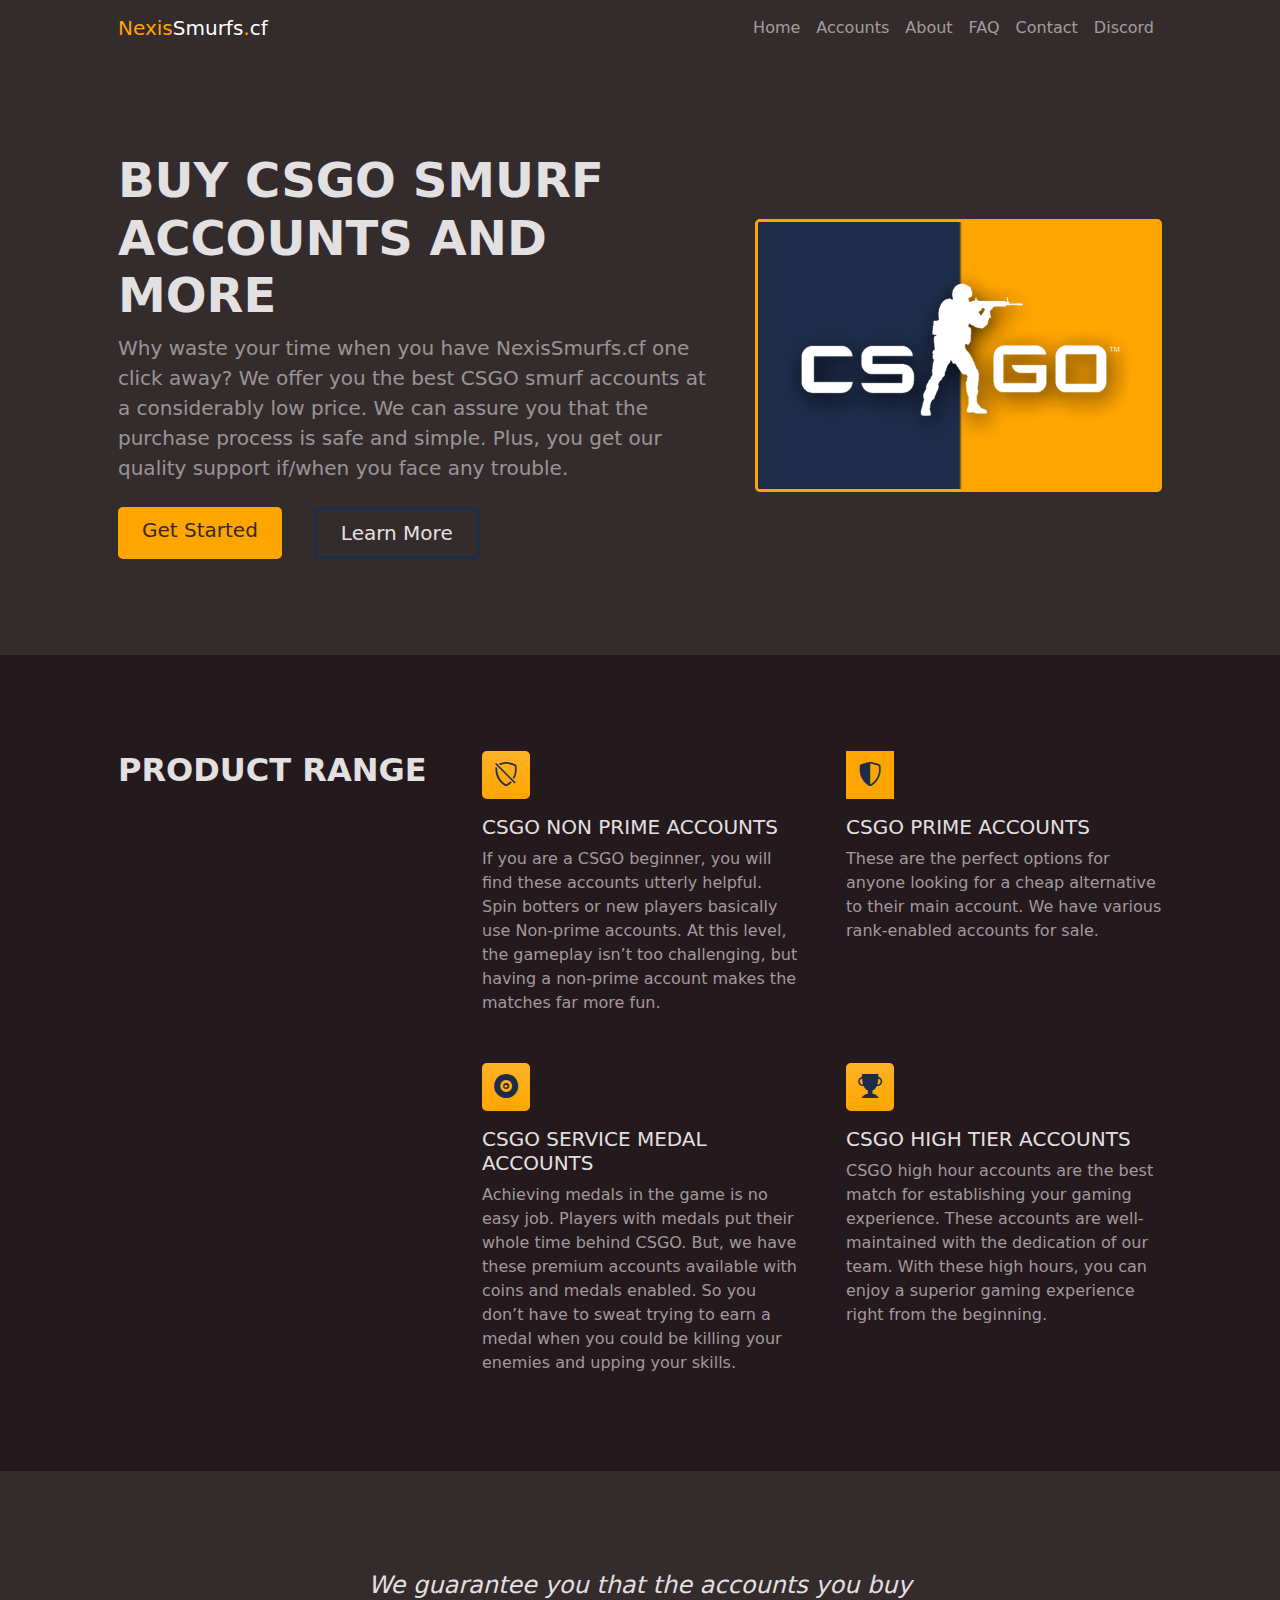
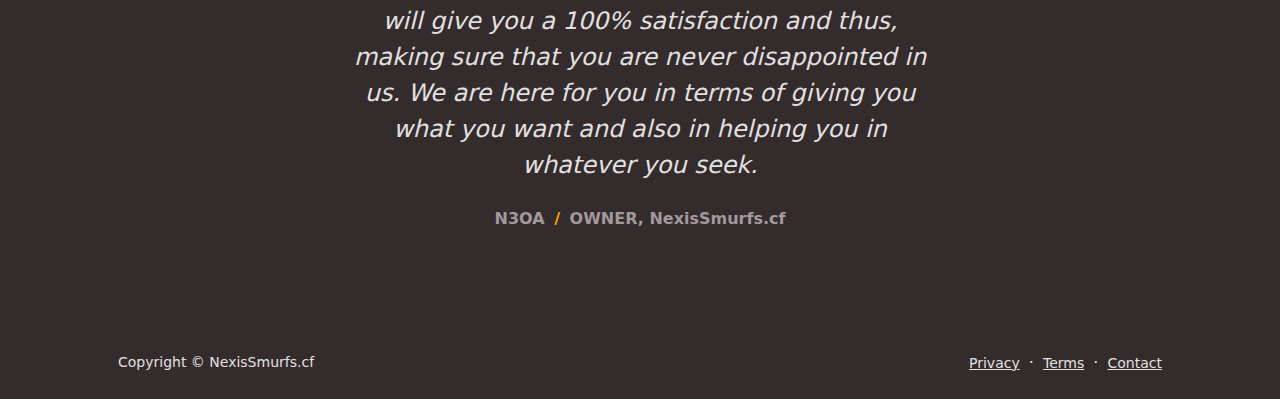
==== index.html @ 11b52ce0 "Update index.html" ====
<!DOCTYPE html>
<html lang="en">
    <head>
        <meta charset="utf-8" />
        <meta name="viewport" content="width=device-width, initial-scale=1, shrink-to-fit=no" />
        <meta name="description" content="Best Smurf Accounts Marketplace" />
        <meta name="author" content="N-OA" />
        <title>NexisSmurfs.cf</title>
        <!-- Favicon-->
        <link rel="icon" type="image/x-icon" href="assets/favicon.ico" />
        <!-- Bootstrap icons-->
        <link href="https://cdn.jsdelivr.net/npm/bootstrap-icons@1.5.0/font/bootstrap-icons.css" rel="stylesheet" />
        <!-- Core theme CSS (includes Bootstrap)-->
        <link href="css/styles.css" rel="stylesheet" />
        <link href="css/style.css" rel="stylesheet" />
    </head>
    <body class="d-flex flex-column h-100">
        <main class="flex-shrink-0">
            <!-- Navigation-->
            <nav class="navbar navbar-expand-lg navbar-dark background_dark">
                <div class="container px-5">
                    <a class="text_white navbar-brand" href="index.html"><span class="brand"><span class="text_orange">N</span><span class="text_orange">e</span><span class="text_orange">x</span><span class="text_orange">i</span><span class="text_orange">s</span><span>S</span><span>m</span><span>u</span><span>r</span><span>f</span><span>s</span><span class="text_orange">.</span><span>c</span><span>f</span></span></a>
                    <button class="navbar-toggler" type="button" data-bs-toggle="collapse" data-bs-target="#navbarSupportedContent" aria-controls="navbarSupportedContent" aria-expanded="false" aria-label="Toggle navigation"><span class="navbar-toggler-icon"></span></button>
                    <div class="collapse navbar-collapse" id="navbarSupportedContent">
                        <ul class="navbar-nav ms-auto mb-2 mb-lg-0">
                            <li class="nav-item"><a class="text_white nav-link" href="index.html">Home</a></li>
                            <li class="nav-item"><a class="text_white nav-link" href="https://nexissmurfs.mysellix.io/">Accounts</a></li>
                            <li class="nav-item"><a class="text_white nav-link" href="about.html">About</a></li>
                            <li class="nav-item"><a class="text_white nav-link" href="faq.html">FAQ</a></li>
                            <li class="nav-item"><a class="text_white nav-link" href="contact.html">Contact</a></li>
                            <li class="nav-item"><a class="text_white nav-link" href="https://discord.com/invite/tseqmQRBNT">Discord</a></li>
                        </ul>
                    </div>
                </div>
            </nav>
            <!-- Header-->
            <header class="background_dark py-5">
                <div class="container px-5">
                    <div class="row gx-5 align-items-center justify-content-center">
                        <div class="col-lg-8 col-xl-7 col-xxl-6">
                            <div class="my-5 text-center text-xl-start">
                                <h1 class="display-5 fw-bolder text_white mb-2">BUY CSGO SMURF ACCOUNTS AND MORE</h1>
                                <p class="lead fw-normal text_white_dark text-white-50 mb-4">
                                    Why waste your time when you have NexisSmurfs.cf one click away? We offer you the best CSGO smurf accounts at a considerably low price. We can assure you that the purchase process is safe and simple. Plus, you get our quality support if/when you face any trouble.
                                </p>
                                <div class="d-grid gap-3 d-sm-flex justify-content-sm-center justify-content-xl-start">
                                    <a class="btn btn-primary btn-lg px-4 me-sm-3 button_orange" href="https://nexissmurfs.mysellix.io/">Get Started</a>
                                    <a class="btn btn-outline-light btn-lg px-4 button_orange_reverse" href="about.html">Learn More</a>
                                </div>
                            </div>
                        </div>
                        <div class="col-xl-5 col-xxl-6 d-none d-xl-block text-center"><img class="img-fluid rounded-3 my-5 border_orange" src="assets/csgo.png" alt="..." /></div>
                    </div>
                </div>
            </header>
            <!-- Features section-->
            <section class="py-5 background_dark2" id="features">
                <div class="container px-5 my-5">
                    <div class="row gx-5">
                        <div class="col-lg-4 mb-5 mb-lg-0"><h2 class="fw-bolder mb-0 text_white">PRODUCT RANGE</h2></div>
                        <div class="col-lg-8">
                            <div class="row gx-5 row-cols-1 row-cols-md-2">
                                <div class="col mb-5 h-100">
                                    <div class="feature bg-gradient rounded-3 mb-3 background_orange"><i class="bi bi-shield-slash"></i></div>
                                    <h2 class="h5 text_white">CSGO NON PRIME ACCOUNTS</h2>
                                    <p class="mb-0 text_white_dark">
                                        If you are a CSGO beginner, you will find these accounts utterly helpful. Spin botters or new players basically use Non-prime accounts. At this level, the gameplay isn’t too challenging, but having a non-prime account makes the matches far more fun.
                                    </p>
                                </div>
                                <div class="col mb-5 h-100">
                                    <div class="feature bg-gradientrounded-3 mb-3 background_orange"><i class="bi bi-shield-shaded"></i></div>
                                    <h2 class="h5 text_white">CSGO PRIME ACCOUNTS</h2>
                                    <p class="mb-0 text_white_dark">
                                        These are the perfect options for anyone looking for a cheap alternative to their main account. We have various rank-enabled accounts for sale.
                                    </p>
                                </div>
                                <div class="col mb-5 mb-md-0 h-100">
                                    <div class="feature bg-gradient rounded-3 mb-3 background_orange"><i class="bi bi-vinyl-fill"></i></div>
                                    <h2 class="h5 text_white">CSGO SERVICE MEDAL ACCOUNTS</h2>
                                    <p class="mb-0 text_white_dark">
                                        Achieving medals in the game is no easy job. Players with medals put their whole time behind CSGO. But, we have these premium accounts available with coins and medals enabled. So you don’t have to sweat trying to earn a medal when you could be killing your enemies and upping your skills.
                                    </p>
                                </div>
                                <div class="col h-100">
                                    <div class="feature bg-gradient rounded-3 mb-3 background_orange"><i class="bi bi-trophy-fill"></i></div>
                                    <h2 class="h5 text_white">CSGO HIGH TIER ACCOUNTS</h2>
                                    <p class="mb-0 text_white_dark">
                                        CSGO high hour accounts are the best match for establishing your gaming experience. These accounts are well-maintained with the dedication of our team. With these high hours, you can enjoy a superior gaming experience right from the beginning.
                                    </p>
                                </div>
                            </div>
                        </div>
                    </div>
                </div>
            </section>
            <!-- Testimonial section-->
            <div class="py-5 background_dark">
                <div class="container px-5 my-5">
                    <div class="row gx-5 justify-content-center">
                        <div class="col-lg-10 col-xl-7">
                            <div class="text-center">
                                <div class="fs-4 mb-4 fst-italic text_white">We guarantee you that the accounts you buy will give you a 100% satisfaction and thus, making sure that you are never disappointed in us. We are here for you in terms of giving you what you want and also in helping you in whatever you seek.</div>
                                <div class="d-flex align-items-center justify-content-center">
                                    <div class="fw-bold text_white_dark">
                                        N3OA
                                        <span class="fw-bold mx-1 text_orange">/</span>
                                        OWNER, NexisSmurfs.cf
                                    </div>
                                </div>
                            </div>
                        </div>
                    </div>
                </div>
            </div>
        </main>
        <!-- Footer-->
        <footer class="background_dark py-4 mt-auto">
            <div class="container px-5">
                <div class="row align-items-center justify-content-between flex-column flex-sm-row">
                    <div class="col-auto"><div class="small m-0 text_white">Copyright &copy; NexisSmurfs.cf</div></div>
                    <div class="col-auto">
                        <a class="link-light small text_white" href="privacy.html">Privacy</a>
                        <span class="mx-1 text_white">&middot;</span>
                        <a class="link-light small text_white" href="terms.html">Terms</a>
                        <span class="mx-1 text_white">&middot;</span>
                        <a class="link-light small text_white" href="contact.html">Contact</a>
                    </div>
                </div>
            </div>
        </footer>
        <!-- Bootstrap core JS-->
        <script src="https://cdn.jsdelivr.net/npm/bootstrap@5.1.3/dist/js/bootstrap.bundle.min.js"></script>
        <!-- Core theme JS-->
        <script src="js/scripts.js"></script>
    </body>
</html>
---- css/style.css ----
body{
    background-color: #342b2c;
}

/* Backgrounds */
.background_dark{
    background-color: #342b2c;
}

.background_dark2{
    background-color: #24191d;
}

.background_orange{
    background-color: #ffa500;
    color: #1d2c49;
}

.background_white{
    background-color: #e3e0e1 ;
}

.border_white{
    border: #e3e0e1 solid;
}

.border_orange{
    border: #ffa500 solid;
}

/* Colors */
.text_orange{
    color: #ffa500 !important;
}

.text_white{
    color: #e3e0e1;
}

.text_white_dark{
    color: #a2999c;
}

.text_black{
    color: black;
}

.text_transparant{
    color: transparent;
}

/* Buttons */
.button_orange{
    background-color: #ffa500;
    color: #342b2c;
    border: none;
}

.button_orange:hover{
    background-color: #ffa600d2;
    color: #1a1a1c;
    border: none;
}

.button_orange_reverse{
    background-color: #342b2c;
    color: #e3e0e1;
    border: #1d2c49 solid;
}

.button_orange_reverse:hover{
    background-color: #1d2c49;
    color: #e3e0e1;
    border: #1d2c49 solid;
}

/* Badge */
.badge_popular{
    background-color: #ffa500;
    color: #24191d;
}

img[src*="https://cdn.000webhost.com/000webhost/logo/footer-powered-by-000webhost-white2.png"] {
    display: none;
}

.dropdown-menu{
    background-color: #342b2c;
}

.dropdown-item{
    color: #e3e0e1;
}

.dropdown-item:active{
    background-color: black;
}

.dropdown-item:hover{
    background-color: #e3e0e1;
}

.dropdown-toggle:active, .dropdown-toggle:focus{
    box-shadow: none;
    outline: 0px;
}

.dropdown-toggle{
    width: 275px;
    height: 36px;
}

.image_type{
    padding: 5%;
    margin-bottom: 5%;
}

.brand span {
    color: white;
}
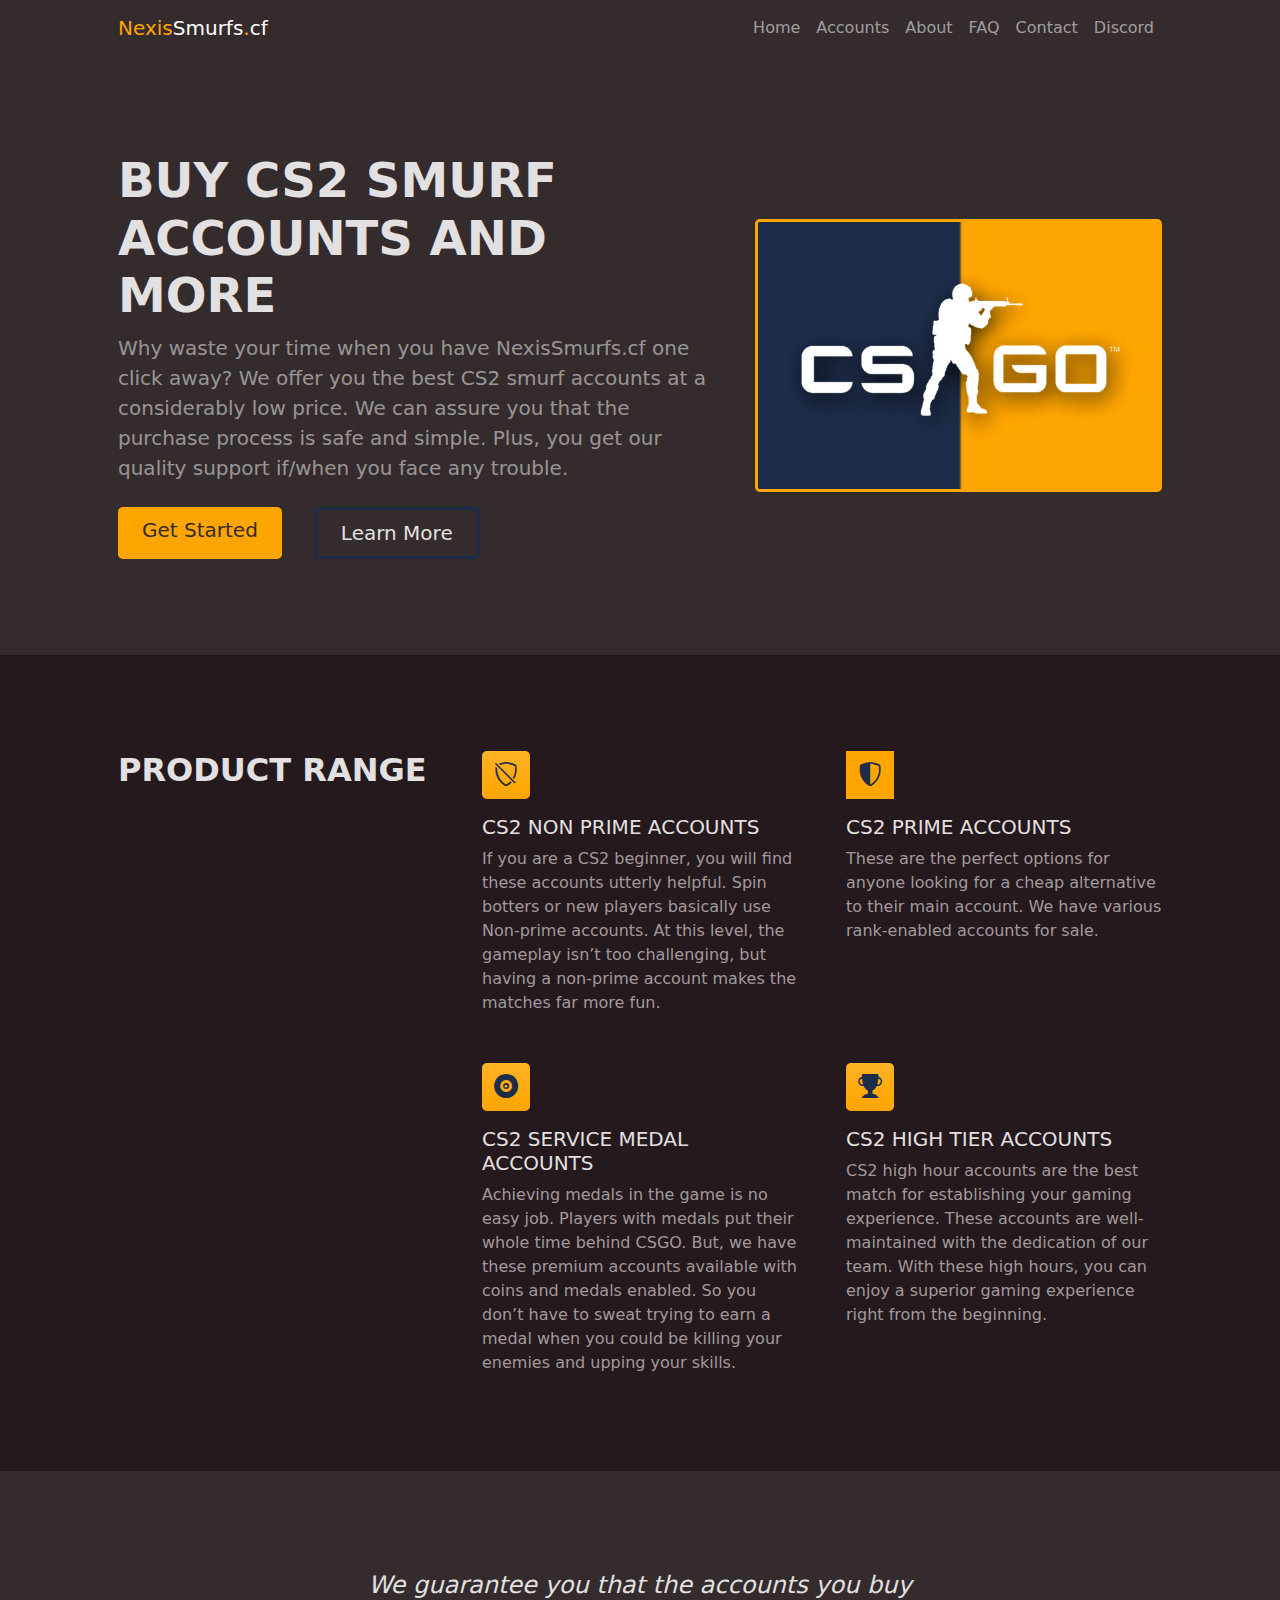
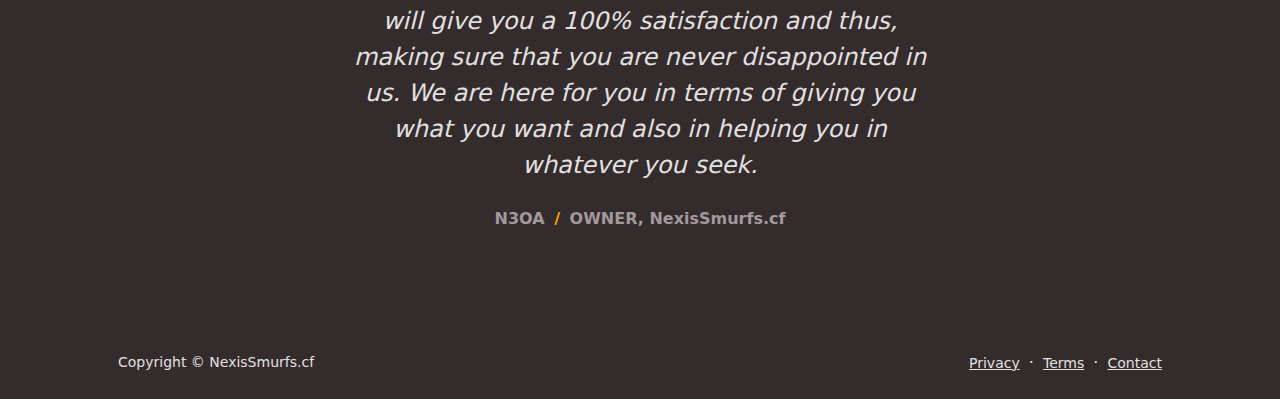
==== commit 2499c586: "Update index.html" ====
--- a/index.html
+++ b/index.html
@@ -13,6 +13,7 @@
         <!-- Core theme CSS (includes Bootstrap)-->
         <link href="css/styles.css" rel="stylesheet" />
         <link href="css/style.css" rel="stylesheet" />
+        <script async src="https://pagead2.googlesyndication.com/pagead/js/adsbygoogle.js?client=ca-pub-4944755572497723" crossorigin="anonymous"></script>
     </head>
     <body class="d-flex flex-column h-100">
         <main class="flex-shrink-0">
@@ -39,9 +40,9 @@
                     <div class="row gx-5 align-items-center justify-content-center">
                         <div class="col-lg-8 col-xl-7 col-xxl-6">
                             <div class="my-5 text-center text-xl-start">
-                                <h1 class="display-5 fw-bolder text_white mb-2">BUY CSGO SMURF ACCOUNTS AND MORE</h1>
+                                <h1 class="display-5 fw-bolder text_white mb-2">BUY CS2 SMURF ACCOUNTS AND MORE</h1>
                                 <p class="lead fw-normal text_white_dark text-white-50 mb-4">
-                                    Why waste your time when you have NexisSmurfs.cf one click away? We offer you the best CSGO smurf accounts at a considerably low price. We can assure you that the purchase process is safe and simple. Plus, you get our quality support if/when you face any trouble.
+                                    Why waste your time when you have NexisSmurfs.cf one click away? We offer you the best CS2 smurf accounts at a considerably low price. We can assure you that the purchase process is safe and simple. Plus, you get our quality support if/when you face any trouble.
                                 </p>
                                 <div class="d-grid gap-3 d-sm-flex justify-content-sm-center justify-content-xl-start">
                                     <a class="btn btn-primary btn-lg px-4 me-sm-3 button_orange" href="https://nexissmurfs.mysellix.io/">Get Started</a>
@@ -62,30 +63,30 @@
                             <div class="row gx-5 row-cols-1 row-cols-md-2">
                                 <div class="col mb-5 h-100">
                                     <div class="feature bg-gradient rounded-3 mb-3 background_orange"><i class="bi bi-shield-slash"></i></div>
-                                    <h2 class="h5 text_white">CSGO NON PRIME ACCOUNTS</h2>
+                                    <h2 class="h5 text_white">CS2 NON PRIME ACCOUNTS</h2>
                                     <p class="mb-0 text_white_dark">
-                                        If you are a CSGO beginner, you will find these accounts utterly helpful. Spin botters or new players basically use Non-prime accounts. At this level, the gameplay isn’t too challenging, but having a non-prime account makes the matches far more fun.
+                                        If you are a CS2 beginner, you will find these accounts utterly helpful. Spin botters or new players basically use Non-prime accounts. At this level, the gameplay isn’t too challenging, but having a non-prime account makes the matches far more fun.
                                     </p>
                                 </div>
                                 <div class="col mb-5 h-100">
                                     <div class="feature bg-gradientrounded-3 mb-3 background_orange"><i class="bi bi-shield-shaded"></i></div>
-                                    <h2 class="h5 text_white">CSGO PRIME ACCOUNTS</h2>
+                                    <h2 class="h5 text_white">CS2 PRIME ACCOUNTS</h2>
                                     <p class="mb-0 text_white_dark">
                                         These are the perfect options for anyone looking for a cheap alternative to their main account. We have various rank-enabled accounts for sale.
                                     </p>
                                 </div>
                                 <div class="col mb-5 mb-md-0 h-100">
                                     <div class="feature bg-gradient rounded-3 mb-3 background_orange"><i class="bi bi-vinyl-fill"></i></div>
-                                    <h2 class="h5 text_white">CSGO SERVICE MEDAL ACCOUNTS</h2>
+                                    <h2 class="h5 text_white">CS2 SERVICE MEDAL ACCOUNTS</h2>
                                     <p class="mb-0 text_white_dark">
                                         Achieving medals in the game is no easy job. Players with medals put their whole time behind CSGO. But, we have these premium accounts available with coins and medals enabled. So you don’t have to sweat trying to earn a medal when you could be killing your enemies and upping your skills.
                                     </p>
                                 </div>
                                 <div class="col h-100">
                                     <div class="feature bg-gradient rounded-3 mb-3 background_orange"><i class="bi bi-trophy-fill"></i></div>
-                                    <h2 class="h5 text_white">CSGO HIGH TIER ACCOUNTS</h2>
+                                    <h2 class="h5 text_white">CS2 HIGH TIER ACCOUNTS</h2>
                                     <p class="mb-0 text_white_dark">
-                                        CSGO high hour accounts are the best match for establishing your gaming experience. These accounts are well-maintained with the dedication of our team. With these high hours, you can enjoy a superior gaming experience right from the beginning.
+                                        CS2 high hour accounts are the best match for establishing your gaming experience. These accounts are well-maintained with the dedication of our team. With these high hours, you can enjoy a superior gaming experience right from the beginning.
                                     </p>
                                 </div>
                             </div>
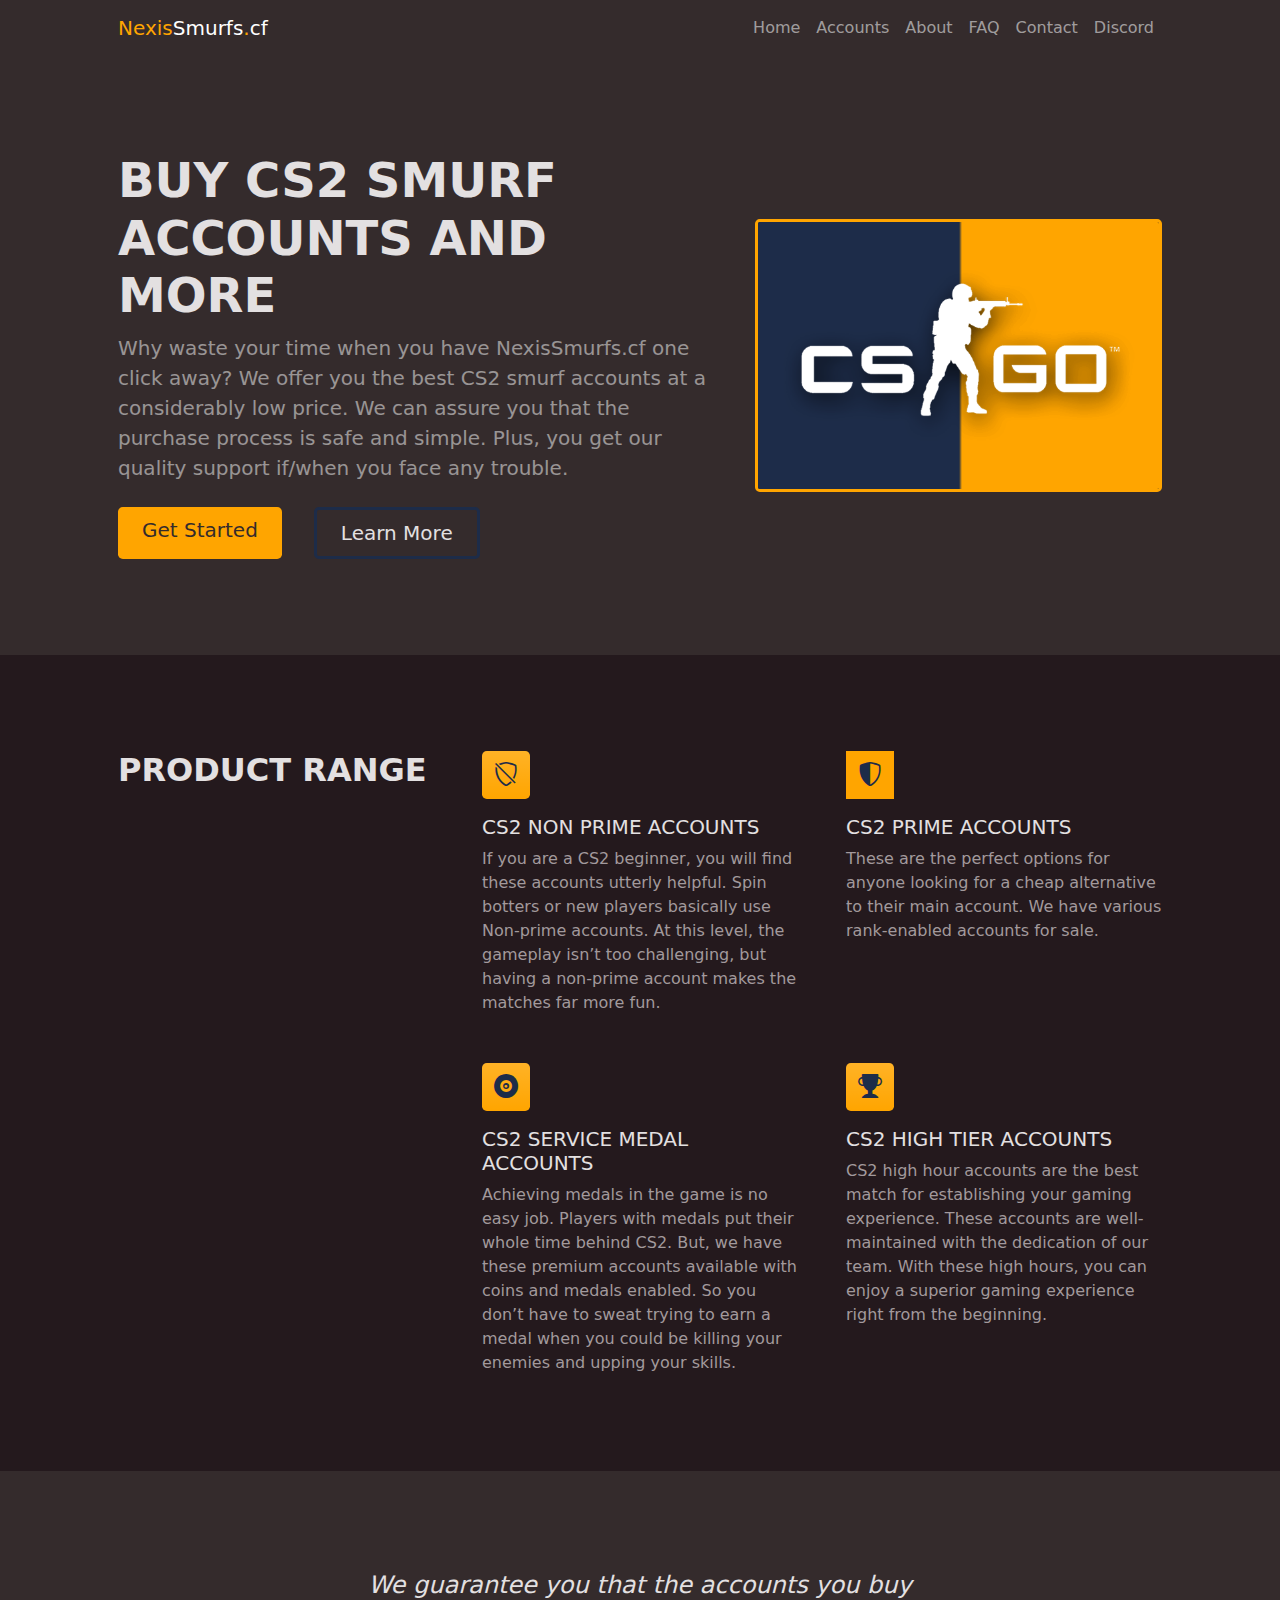
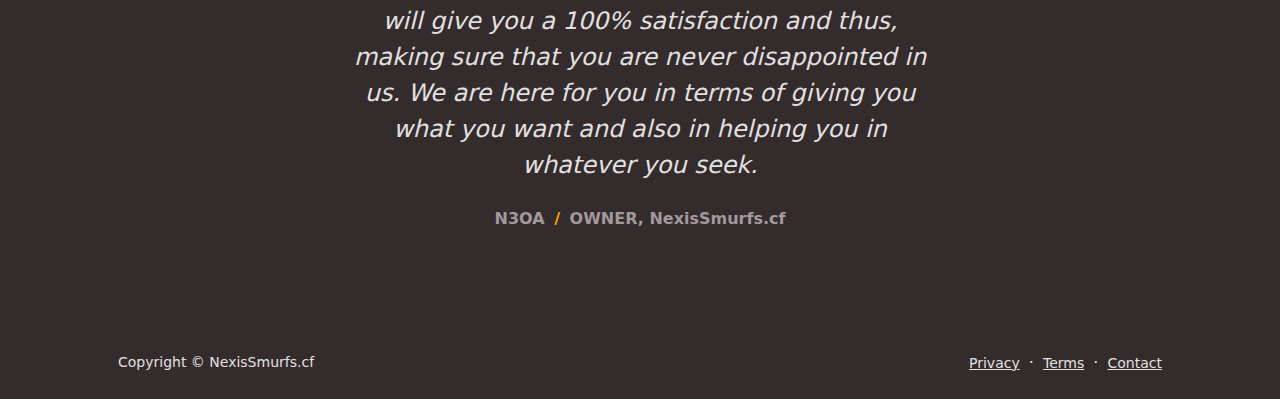
==== commit 42de4b82: "Update index.html" ====
--- a/index.html
+++ b/index.html
@@ -79,7 +79,7 @@
                                     <div class="feature bg-gradient rounded-3 mb-3 background_orange"><i class="bi bi-vinyl-fill"></i></div>
                                     <h2 class="h5 text_white">CS2 SERVICE MEDAL ACCOUNTS</h2>
                                     <p class="mb-0 text_white_dark">
-                                        Achieving medals in the game is no easy job. Players with medals put their whole time behind CSGO. But, we have these premium accounts available with coins and medals enabled. So you don’t have to sweat trying to earn a medal when you could be killing your enemies and upping your skills.
+                                        Achieving medals in the game is no easy job. Players with medals put their whole time behind CS2. But, we have these premium accounts available with coins and medals enabled. So you don’t have to sweat trying to earn a medal when you could be killing your enemies and upping your skills.
                                     </p>
                                 </div>
                                 <div class="col h-100">
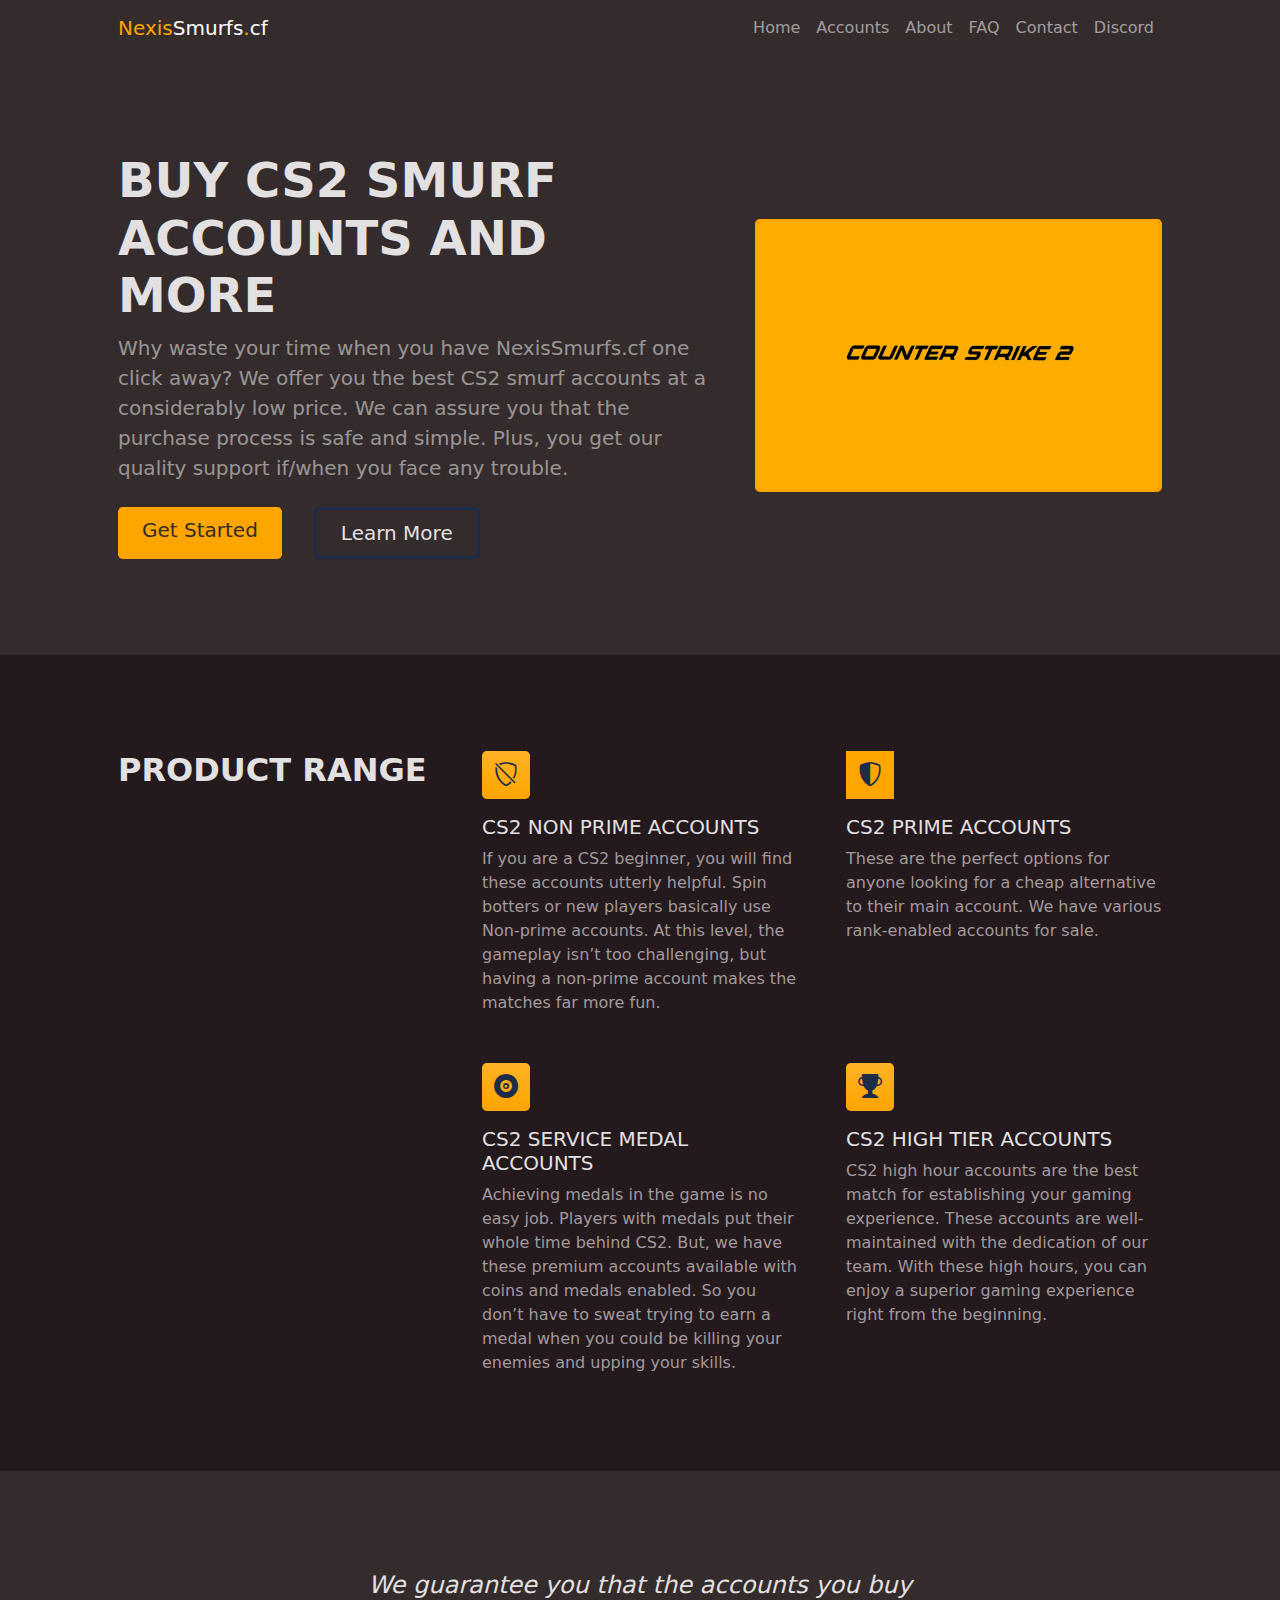
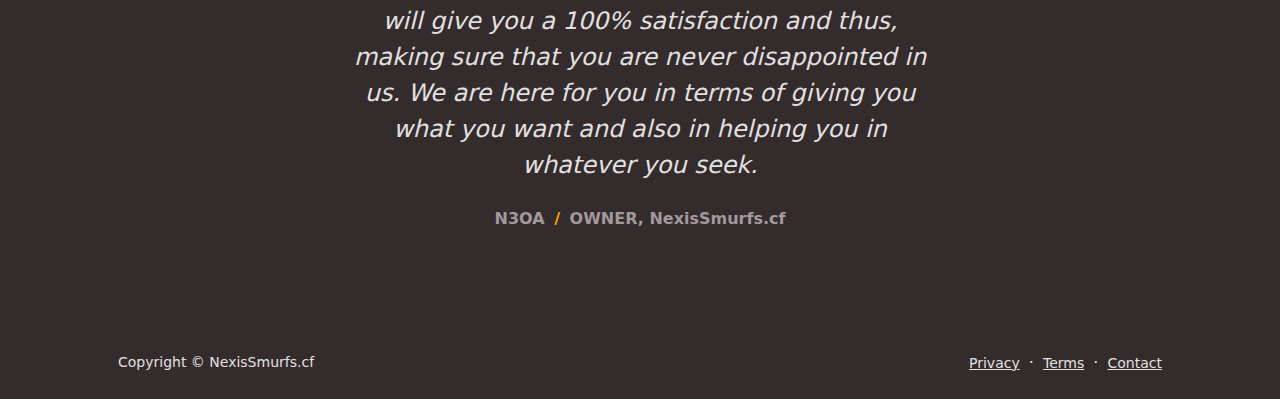
==== commit dd0d1162: "Update index.html" ====
--- a/index.html
+++ b/index.html
@@ -50,7 +50,7 @@
                                 </div>
                             </div>
                         </div>
-                        <div class="col-xl-5 col-xxl-6 d-none d-xl-block text-center"><img class="img-fluid rounded-3 my-5 border_orange" src="assets/csgo.png" alt="..." /></div>
+                        <div class="col-xl-5 col-xxl-6 d-none d-xl-block text-center"><img class="img-fluid rounded-3 my-5 border_orange" src="assets/cs2.png" alt="..." /></div>
                     </div>
                 </div>
             </header>
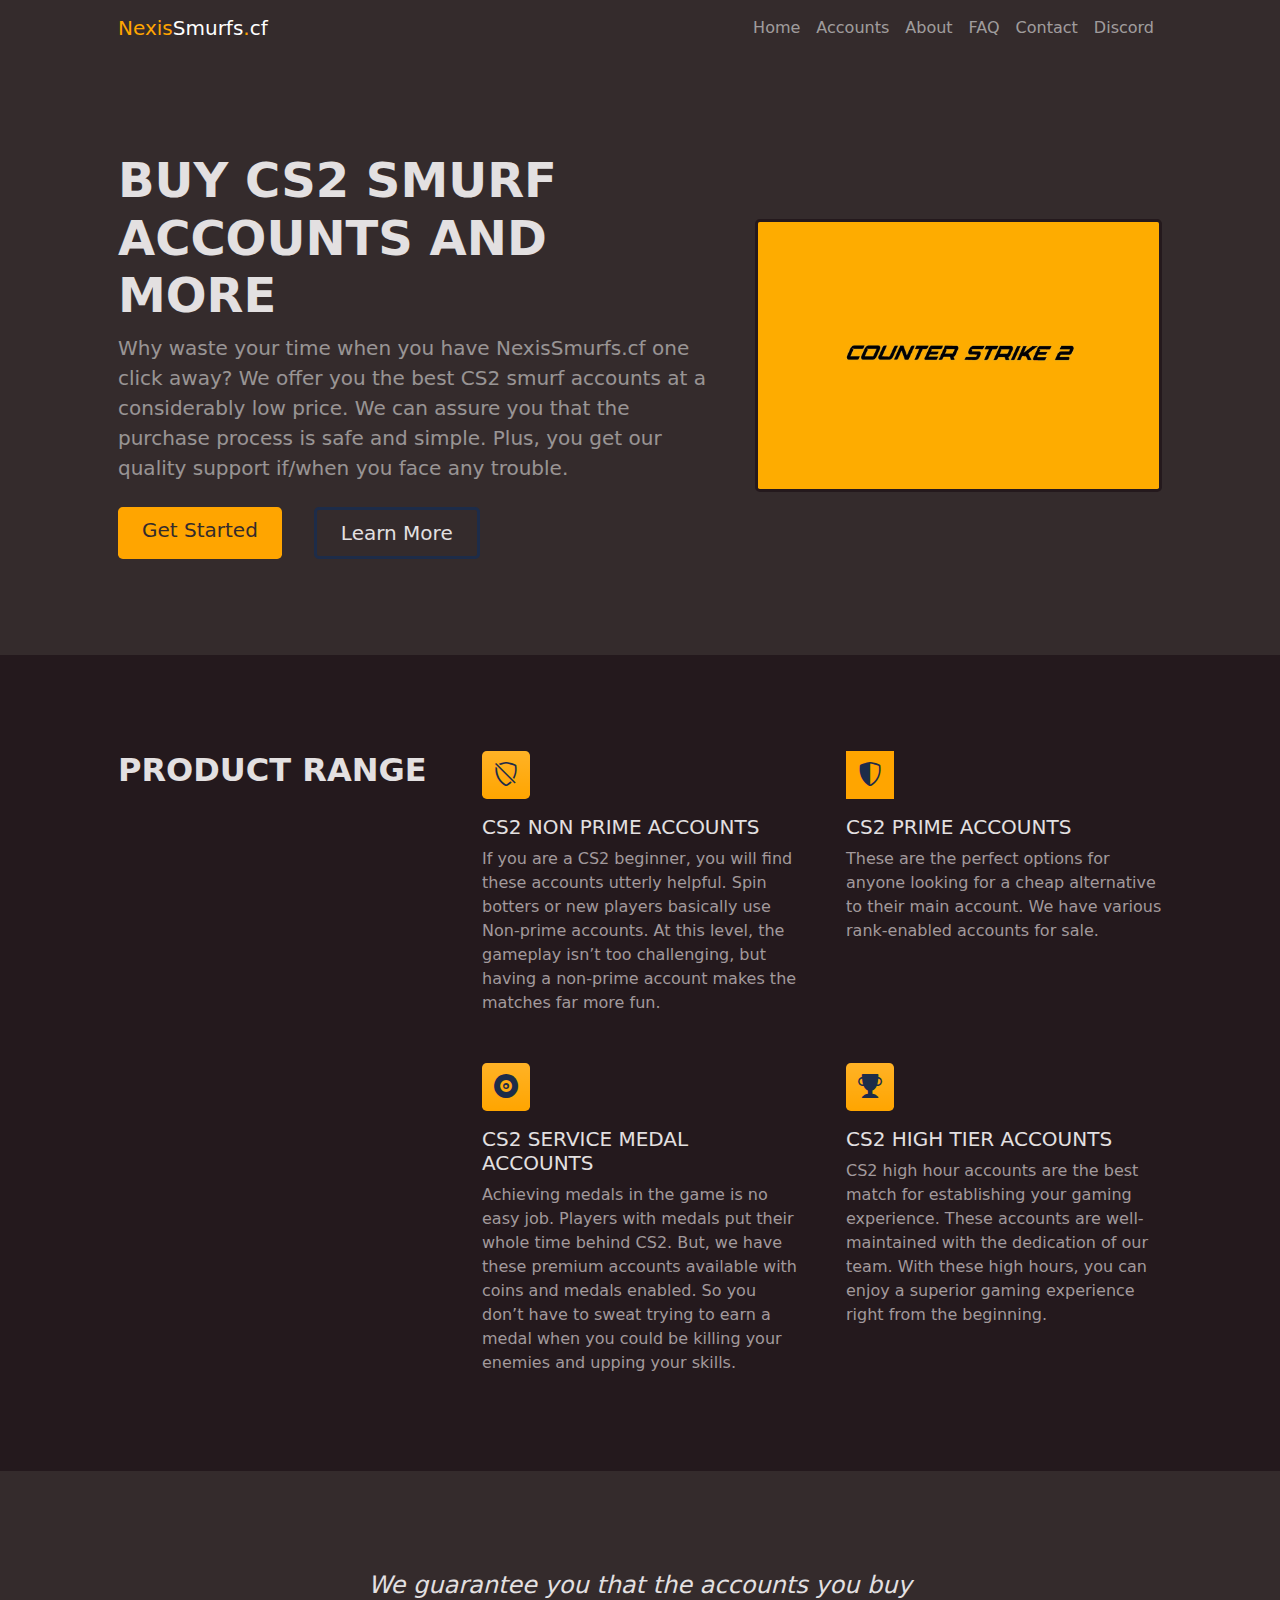
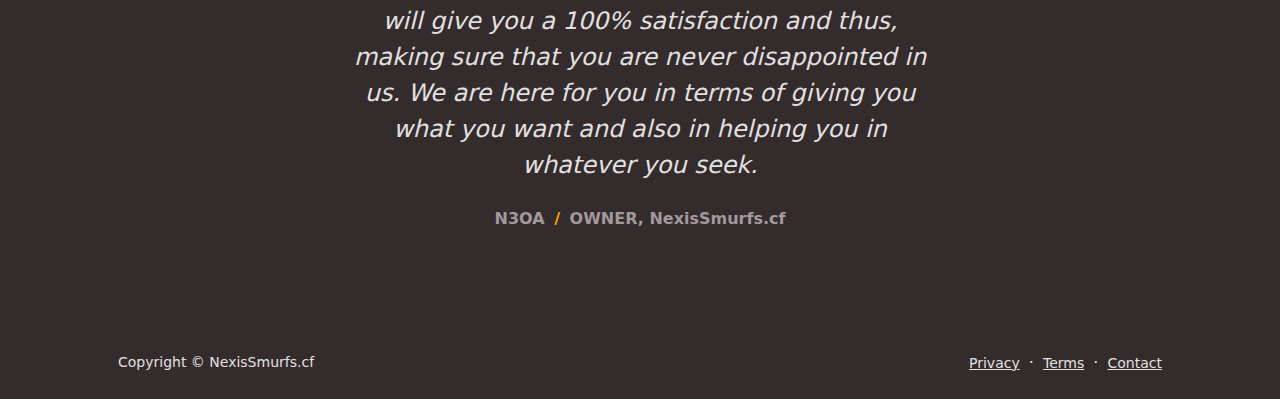
==== commit 2ef21060: "Update index.html" ====
--- a/index.html
+++ b/index.html
@@ -50,7 +50,7 @@
                                 </div>
                             </div>
                         </div>
-                        <div class="col-xl-5 col-xxl-6 d-none d-xl-block text-center"><img class="img-fluid rounded-3 my-5 border_orange" src="assets/cs2.png" alt="..." /></div>
+                        <div class="col-xl-5 col-xxl-6 d-none d-xl-block text-center"><img class="img-fluid rounded-3 my-5 border_brown" src="assets/cs2.png" alt="..." /></div>
                     </div>
                 </div>
             </header>
--- a/css/style.css
+++ b/css/style.css
@@ -26,6 +26,10 @@
 
 .border_orange{
     border: #ffa500 solid;
+}
+
+.border_brown{
+    border: #24191d solid;
 }
 
 /* Colors */
@@ -117,4 +121,4 @@
 
 .brand span {
     color: white;
-}+}
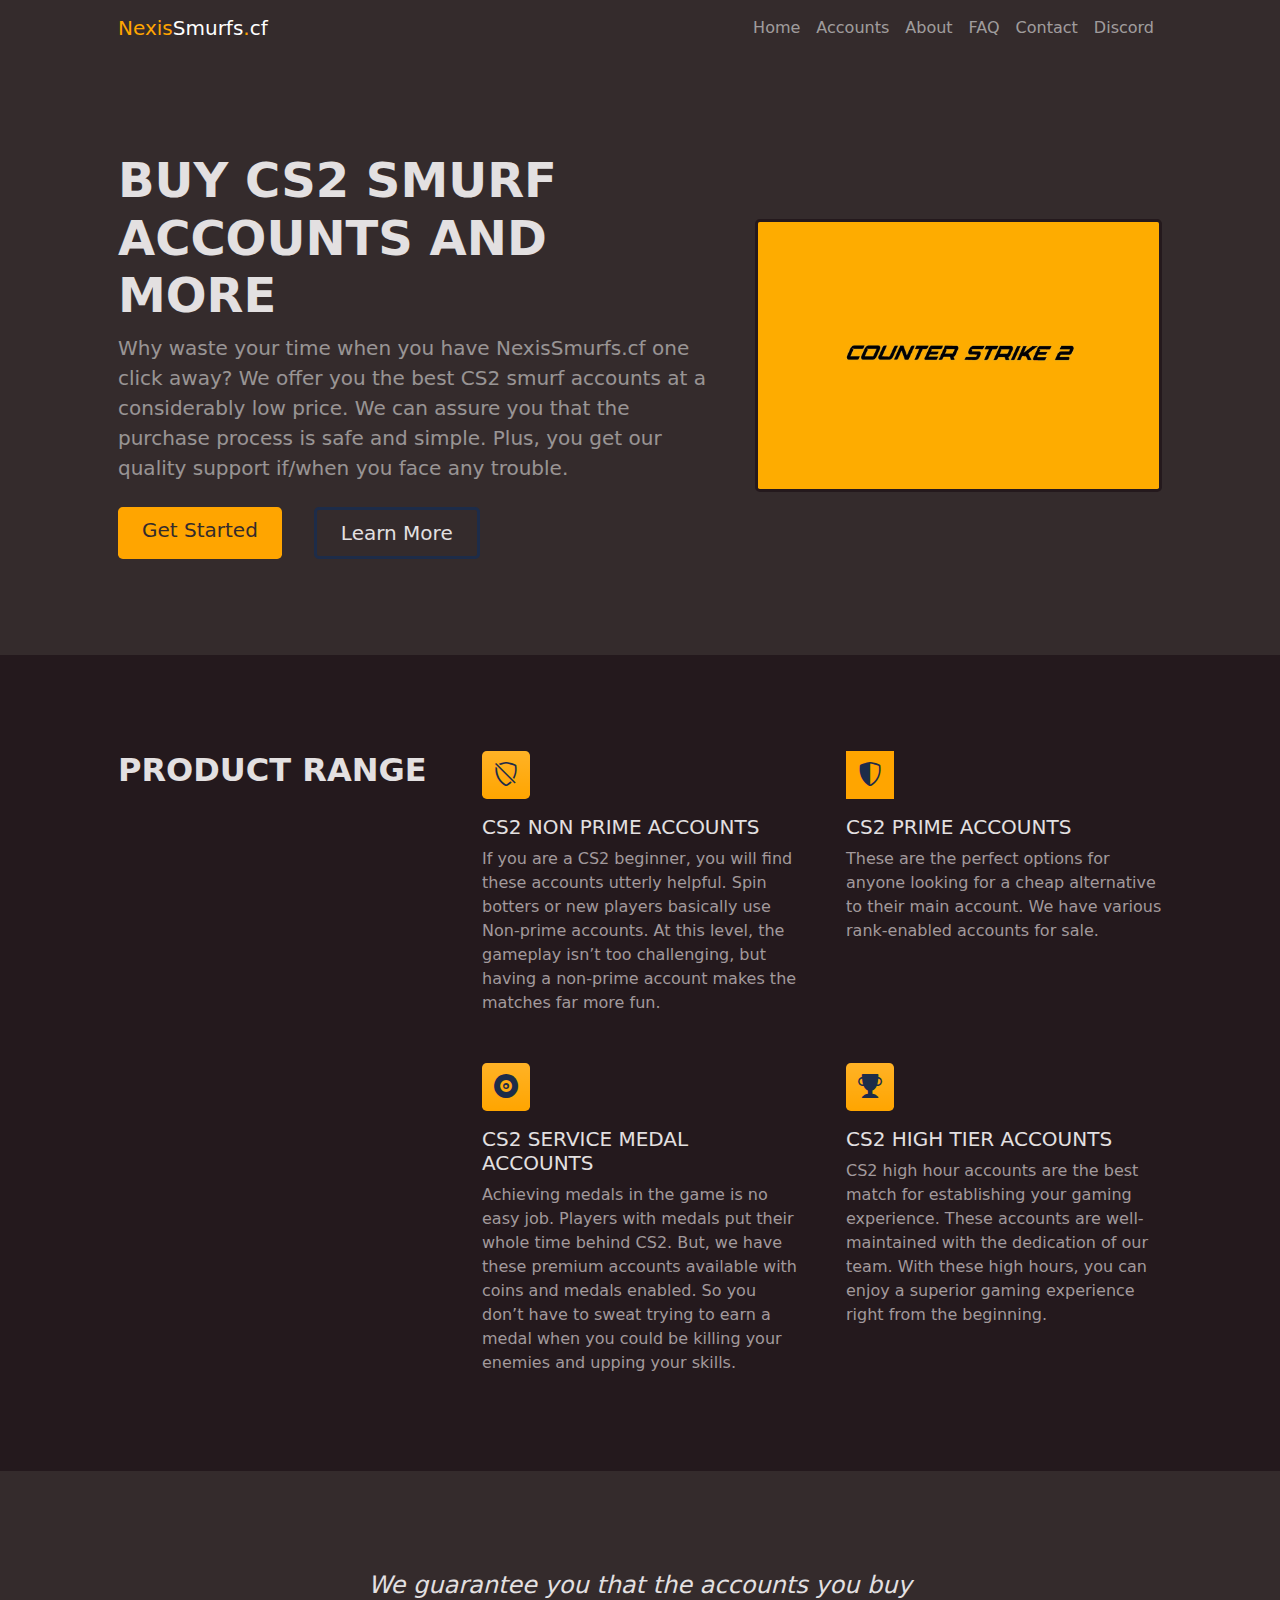
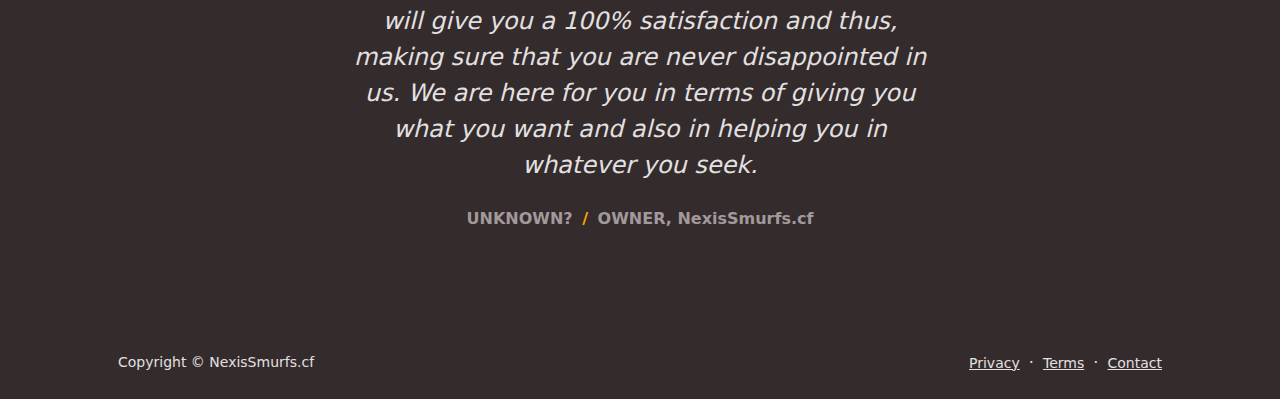
==== commit c168da22: "Update index.html" ====
--- a/index.html
+++ b/index.html
@@ -103,7 +103,7 @@
                                 <div class="fs-4 mb-4 fst-italic text_white">We guarantee you that the accounts you buy will give you a 100% satisfaction and thus, making sure that you are never disappointed in us. We are here for you in terms of giving you what you want and also in helping you in whatever you seek.</div>
                                 <div class="d-flex align-items-center justify-content-center">
                                     <div class="fw-bold text_white_dark">
-                                        N3OA
+                                        UNKNOWN?
                                         <span class="fw-bold mx-1 text_orange">/</span>
                                         OWNER, NexisSmurfs.cf
                                     </div>
--- a/css/style.css
+++ b/css/style.css
@@ -29,7 +29,7 @@
 }
 
 .border_brown{
-    border: #24191d solid;
+    border: #24191d 3px solid;
 }
 
 /* Colors */
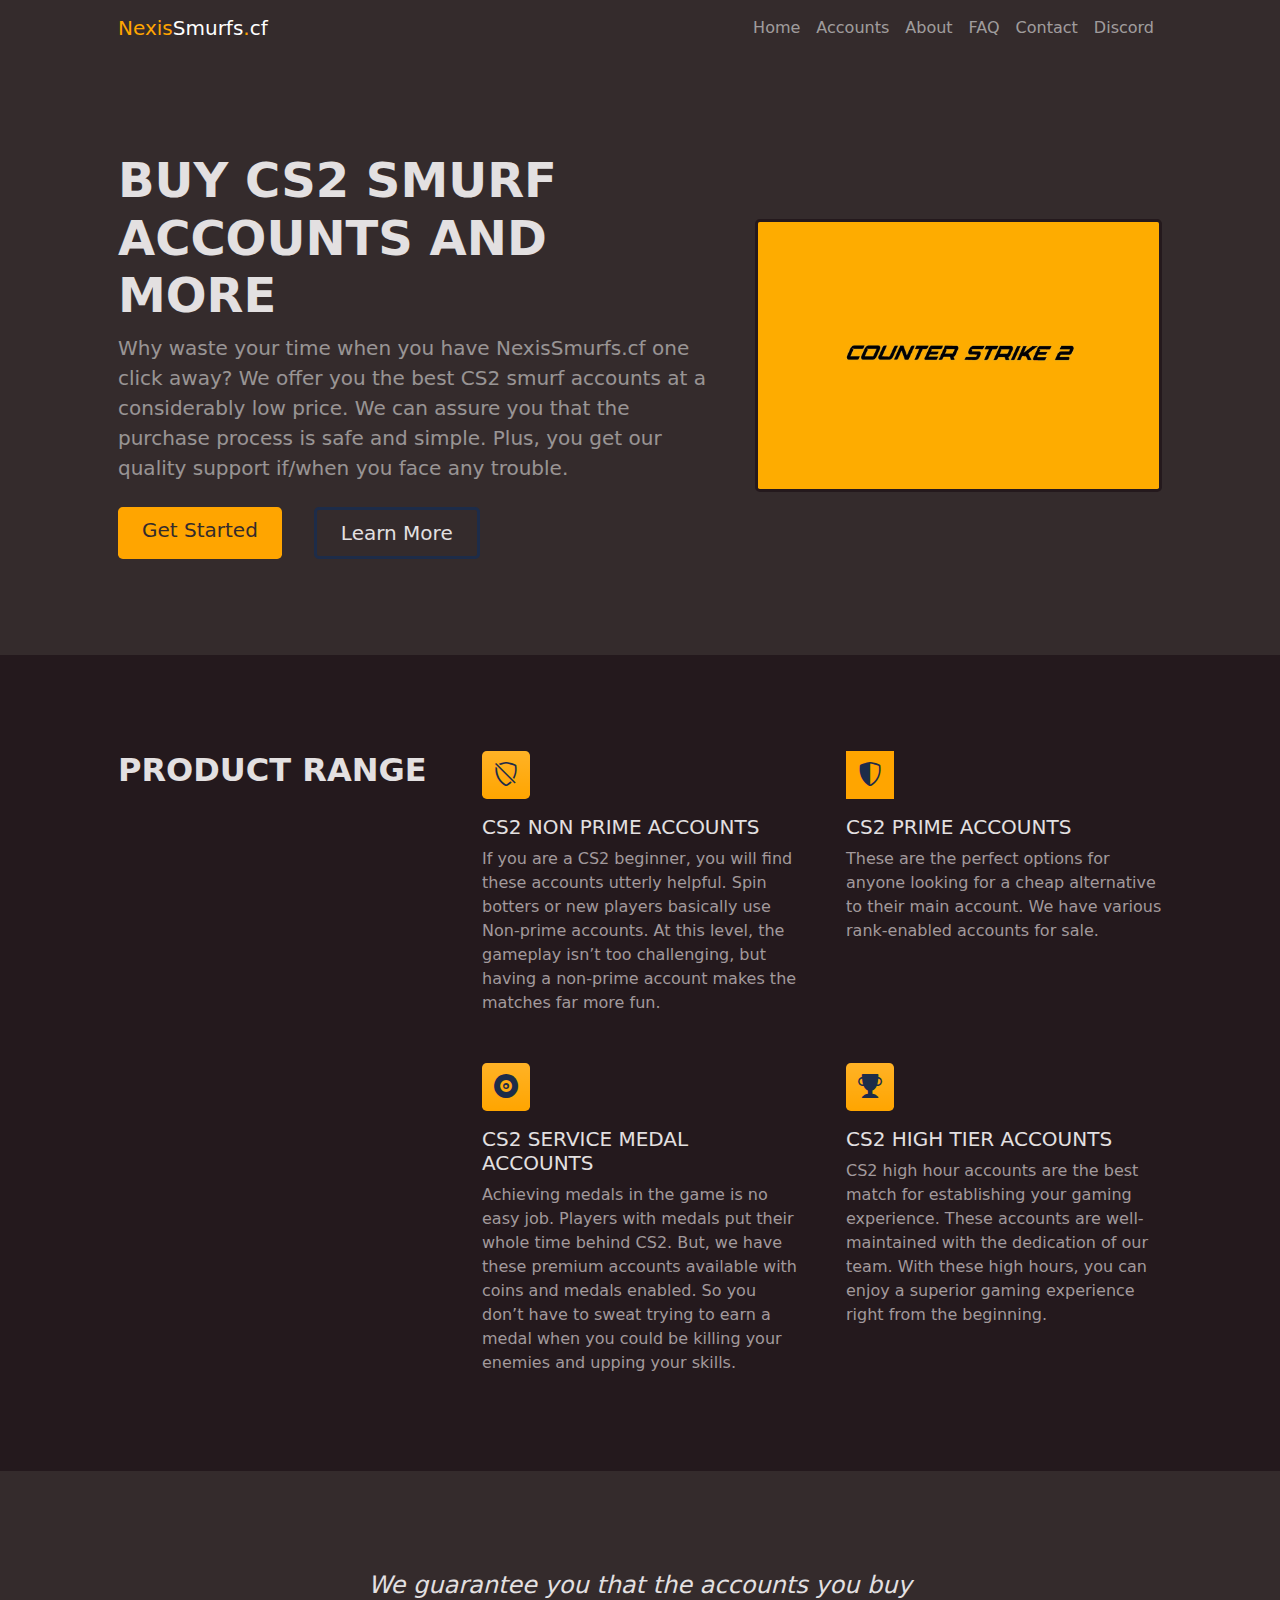
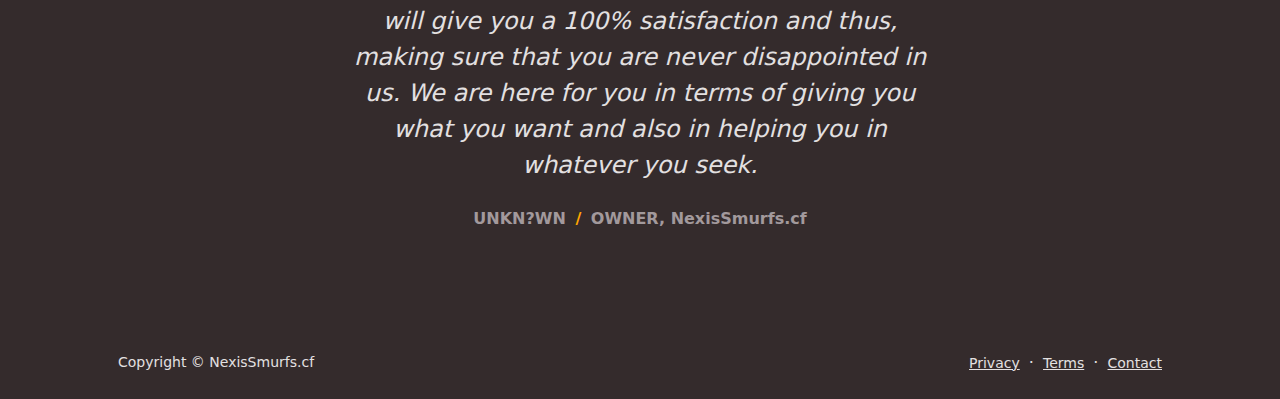
==== commit 2c202547: "Update index.html" ====
--- a/index.html
+++ b/index.html
@@ -103,7 +103,7 @@
                                 <div class="fs-4 mb-4 fst-italic text_white">We guarantee you that the accounts you buy will give you a 100% satisfaction and thus, making sure that you are never disappointed in us. We are here for you in terms of giving you what you want and also in helping you in whatever you seek.</div>
                                 <div class="d-flex align-items-center justify-content-center">
                                     <div class="fw-bold text_white_dark">
-                                        UNKNOWN?
+                                        UNKN?WN
                                         <span class="fw-bold mx-1 text_orange">/</span>
                                         OWNER, NexisSmurfs.cf
                                     </div>
